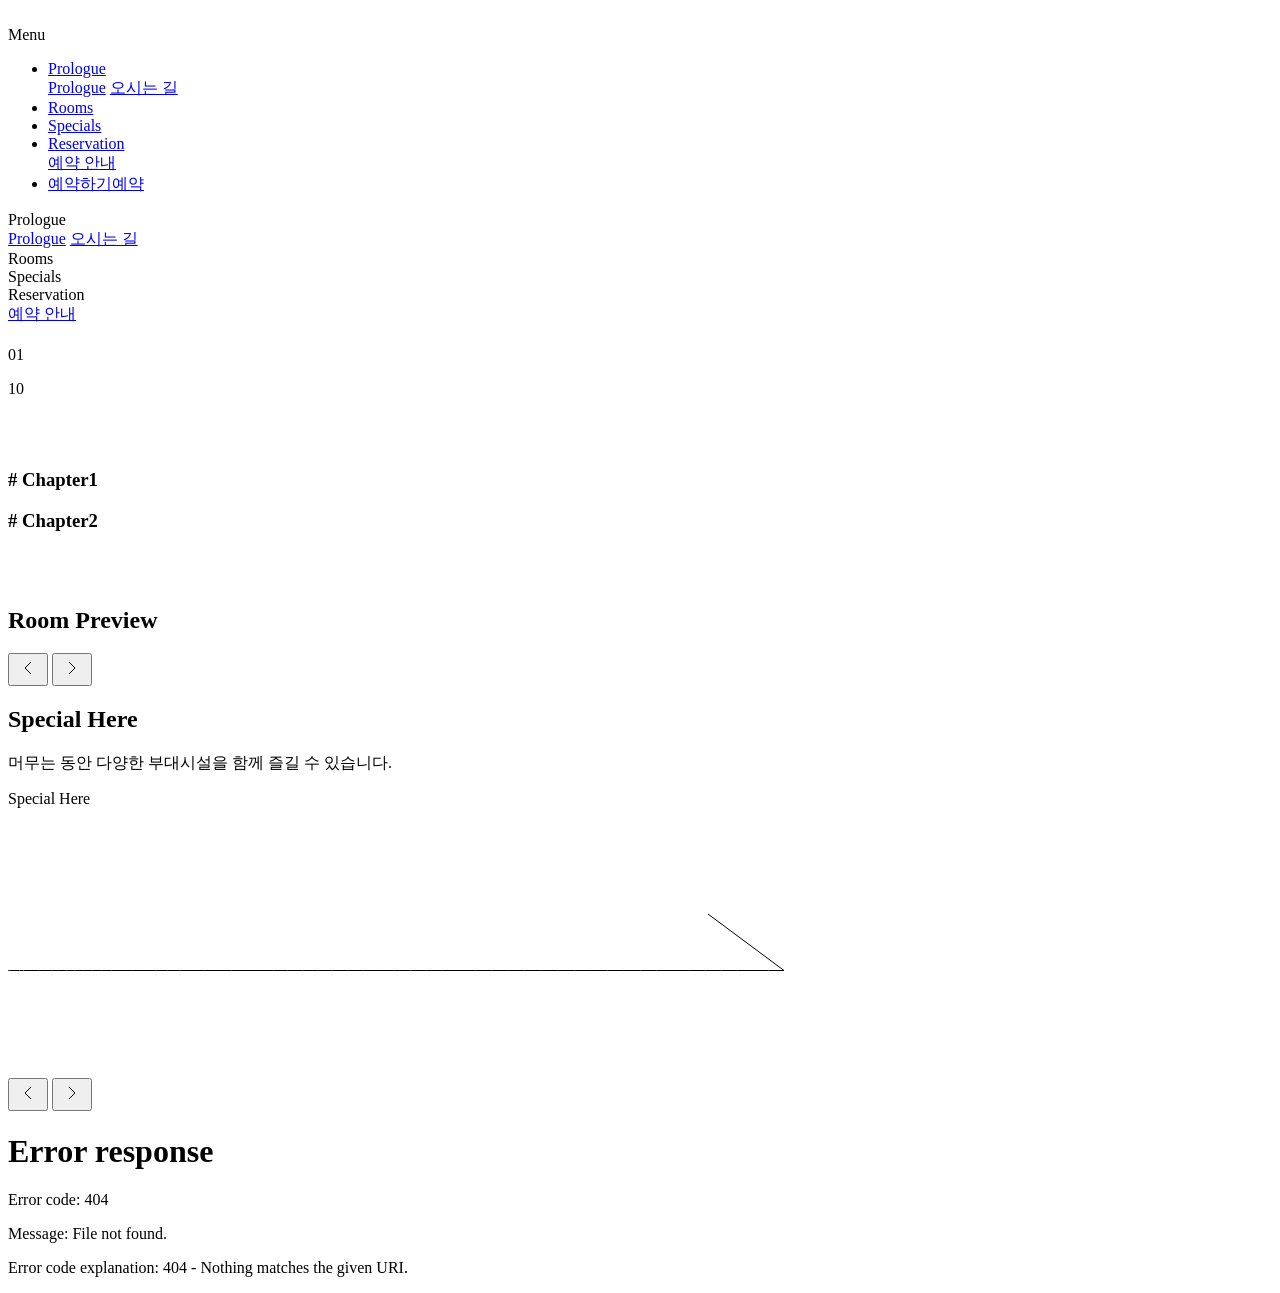
==== index.html @ 68203a82 "Deploy site files" ====
<!DOCTYPE html>
<html lang="ko">
<head>
    <meta charset="UTF-8">
    <meta name="viewport" content="width=device-width, initial-scale=1.0">
    <title></title>

    <!-- Stylesheets -->
    <link rel="stylesheet" href="styles/theme.css">
    <link rel="stylesheet" href="styles/common.css">
    <link rel="stylesheet" href="styles/index.css">
    <link rel="stylesheet" href="styles/popup.css">
  <!-- Open Graph Meta Tags for Social Media -->
  <meta property="og:type" content="website" />
  <meta property="og:title" content="통영 동피랑101 펜션 - 홈" />
  
  
  <meta property="og:url" content="https://dongpirang101.kr" />

  <!-- Twitter Card Meta Tags -->
  <meta name="twitter:card" content="summary_large_image" />
  <meta name="twitter:title" content="통영 동피랑101 펜션 - 홈" />
  
  
</head>
<body>
    <!-- Navigation (Header) - page-wrapper 밖으로 분리 -->
    <div class="navigation-off">
        <div id="header-container"></div>
    </div>

    <div class="page-wrapper">
        <!-- CUSTOM FIELD : 메인 소개 섹션 이미지 매핑 -->
        <div class="main-section">
            <div class="main-bg" data-hero-slider></div>
            <div class="main-content">
                <!-- custom field : 메인 소개 섹션 타이틀 매핑 -->
                <h1 class="main-title" data-hero-title></h1>
                <div class="title-divider"><div class="bar-progress"></div></div>
                <!-- custom field : 메인 소개 섹션 설명 매핑 -->
                <p class="main-subtitle" data-hero-description></p>
            </div>
            <div class="main-arrow">
                <div class="arrow-left"></div>
                <p class="arrow-number">01</p>
                <div class="arrow-divider"></div>
                <p class="arrow-number">10</p>
                <div class="arrow-right"></div>
            </div>
        </div>

        <!-- custom field : 핵심 메시지 섹션 -->
        <div class="content-1 essence-section">
            <div class="gradient-circle anim-scale-in"></div>

            <div class="content-1-inner">
                <div class="content-group">
                    <div class="title-text" data-essence-description></div>
                    <!-- custom field : 핵심 메시지 섹션 이미지 1 매핑 , 이미지는 총 4개까지만-->
                    <div class="content-image large anim-fade-right">
                        <img data-essence-image-1 src="" alt="">
                    </div>
                </div>

                <div class="con1-item con1-1">
                    <!-- custom field : 핵심 메시지 섹션 이미지 2 매핑 -->
                    <div class="content-image anim-fade-left">
                        <img data-essence-image-2 src="" alt="">
                    </div>
                    <div class="content-text anim-fade-right">
                        <h3 class="chapter-tag"># Chapter1</h3>
                        <!-- custom field : 핵심 메시지 섹션 이미지 1 설명 매핑 -->
                        <p class="chapter-content" data-essence-image-description-1></p>
                    </div>
                </div>

                <div class="con1-34">
                    <div class="con1-item con1-3">
                        <div class="content-text right anim-fade-left">
                            <h3 class="chapter-tag"># Chapter2</h3>
                            <!-- custom field : 핵심 메시지 섹션 이미지 2 설명 매핑 -->
                            <p class="chapter-content" data-essence-image-description-2></p>
                        </div>
                        <!-- custom field : 핵심 메시지 섹션 이미지 3 매핑 -->
                        <div class="content-image tall anim-fade-right">
                            <img data-essence-image-3 src="" alt="">
                        </div>
                    </div>

                    <div class="con1-item con1-4">
                        <!-- custom field : 핵심 메시지 섹션 이미지 4 매핑 -->
                        <div class="content-image wide anim-fade-up">
                            <img data-essence-image-4 src="" alt="">
                        </div>
                    </div>
                </div>
            </div>
        </div>

        <!-- room preview section : 커스텀 영역 x / 룸 정보 매핑 -->
        <div class="content-2 room-preview-section" >
            <div class="content-2-bg"></div>
            <div class="section-header">
                <div class="section-header-outer">
                    <div class="section-header-inner">
                        <div class="text-block">
                            <h2 class="section-title">Room Preview</h2>
                            <!-- 문구 변경되어야 함 (숙소명 + 하드코딩 문구 )-->
                            <p class="section-subtitle" data-rooms-subtitle></p>
                        </div>
                        <div class="arrow-block">
                            <button class="nav-btn prev"><svg width="24" height="24" viewBox="0 0 24 24" fill="none"><path d="M15 6L9 12L15 18" stroke="currentColor" stroke-width="1"/></svg></button>
                            <button class="nav-btn next"><svg width="24" height="24" viewBox="0 0 24 24" fill="none"><path d="M9 6L15 12L9 18" stroke="currentColor" stroke-width="1"/></svg></button>
                        </div>
                    </div>
                </div>
            </div>

            <div class="room-grid">
                <div class="room-scroll-track" data-rooms-container>
                    <!-- 숙소관리 객실 타입 개수에 따라 동적 생성 -->
                </div>
            </div>
        </div>

        <!-- facility section : 커스텀 영역 x / 부대시설 정보 매핑 -->
        <div class="content-3 facility-section">
            <div class="special-left">
                <div class="special-header anim-fade-up">
                    <!-- 하드코딩, 매핑 x -->
                    <h2>Special Here</h2>
                    <p>머무는 동안 다양한 부대시설을 함께 즐길 수 있습니다.</p>
                </div>

                <div class="meditation-image anim-scale-in">
                    <!-- 부대시설 이미지 동적 생성 (mapper) -->
                </div>

                <div class="meditation-info anim-fade-right">
                    <!-- 부대시설 정보 동적 생성 (mapper) -->
                </div>
                <!-- 하드코딩, 매핑 x -->
                <p class="special-script">Special Here</p>

                <div class="arrow-decoration">
                    <svg width="856" height="250" viewBox="0 0 856 250" fill="none" style="overflow:visible">
                        <circle cx="731" cy="125" r="125" fill="white" fill-opacity="0.4"/>
                        <path d="M0 146.5C0 146.5 448.741 146.5 776 146.5L700 89.9999" stroke="black"/>
                    </svg>
                </div>
            </div>

            <div class="special-right anim-fade-right">
                <div class="special-right-image">
                    <!-- 부대시설 오른쪽 이미지 동적 생성 (mapper) -->
                    <div class="image-overlay"></div>
                </div>
                <div class="special-bar">
                    <div class="bar-line"><div class="bar-progress"></div></div>
                    <div class="bar-controls">
                        <button><svg width="24" height="24" viewBox="0 0 24 24" fill="none"><path d="M15 6L9 12L15 18" stroke="currentColor" stroke-width="1"/></svg></button>
                        <button><svg width="24" height="24" viewBox="0 0 24 24" fill="none"><path d="M9 6L15 12L9 18" stroke="currentColor" stroke-width="1"/></svg></button>
                    </div>
                </div>
            </div>
        </div>

        <!-- custom field : 마무리 섹션 -->
        <div class="content-4 closing-section">
            <!-- custom field : 마무리 섹션 이미지 한장 매핑 -->
            <div class="content-4-bg" data-closing-image></div>
            <div class="content-4-text">
                <!-- custom field : 마무리 섹션 제목 매핑 -->
                <h2 data-closing-title></h2>
                <!-- custom field : 마무리 섹션 내용 매핑 -->
                <p data-closing-description></p>
            </div>
        </div>

        <!-- Footer -->
        <div id="footer-container"></div>
    </div>

    <!-- Popup -->
    <div id="popup-container"></div>

    <!-- Scripts -->
    <script src="js/common.js"></script>
    <script src="js/pages/index.js"></script>

    <!-- Data Mapper -->
    <script src="js/image-helpers.js"></script>
    <script src="js/data-mapper/core/base-mapper.js"></script>
    <script src="js/data-mapper/pages/index-mapper.js"></script>
    <script src="js/preview-handler.js"></script>

    <!-- Header / Footer Loader (header.html 로드 → 내부 스크립트 추출 실행 → HeaderFooterMapper 초기화) -->
    <script src="js/header-footer-loader.js"></script>

    <!-- Popup -->
    <script src="js/popup.js"></script>
</body>
</html>
---- styles/theme.css ----
/* CDN Fonts */
@import url('https://hangeul.pstatic.net/hangeul_static/css/maru-buri.css');
@import url('https://cdn.jsdelivr.net/gh/orioncactus/pretendard/dist/web/static/pretendard.min.css');
@import url('https://fonts.googleapis.com/css2?family=Cormorant:ital,wght@0,300..700;1,300..700&display=swap');

/* Font Faces */
@font-face {
    font-family: 'Pretendard';
    src: url('https://cdn.jsdelivr.net/gh/projectnoonnu/pretendard@1.0/Pretendard-Regular.woff2') format('woff2');
    font-weight: 400;
    font-display: swap;
}

/* CSS Variables */
:root {
  --font-ko-main: 'MaruBuri', sans-serif;
  --font-ko-sub: 'Pretendard', sans-serif;
  --font-en-main: 'Cormorant', sans-serif;
  --color-primary: #F4F3EB;
  --color-secondary: #76805B;
}
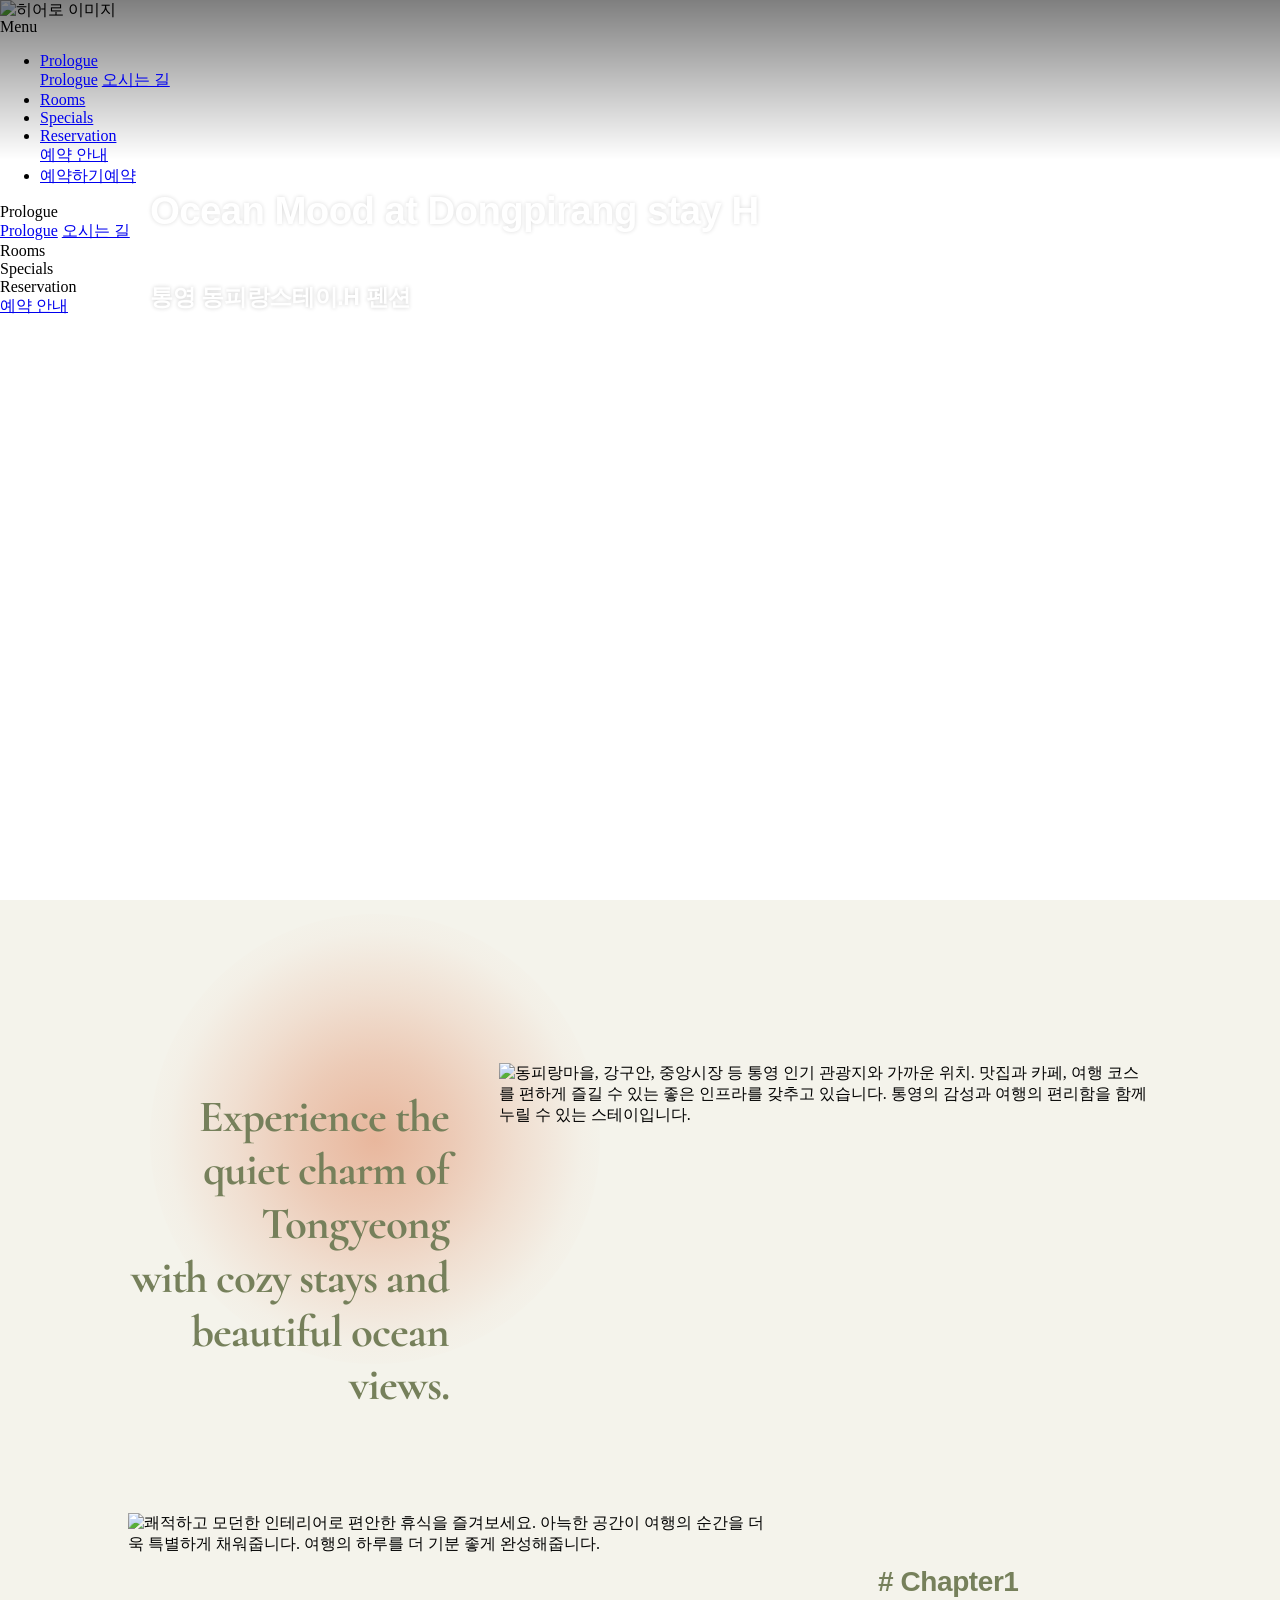
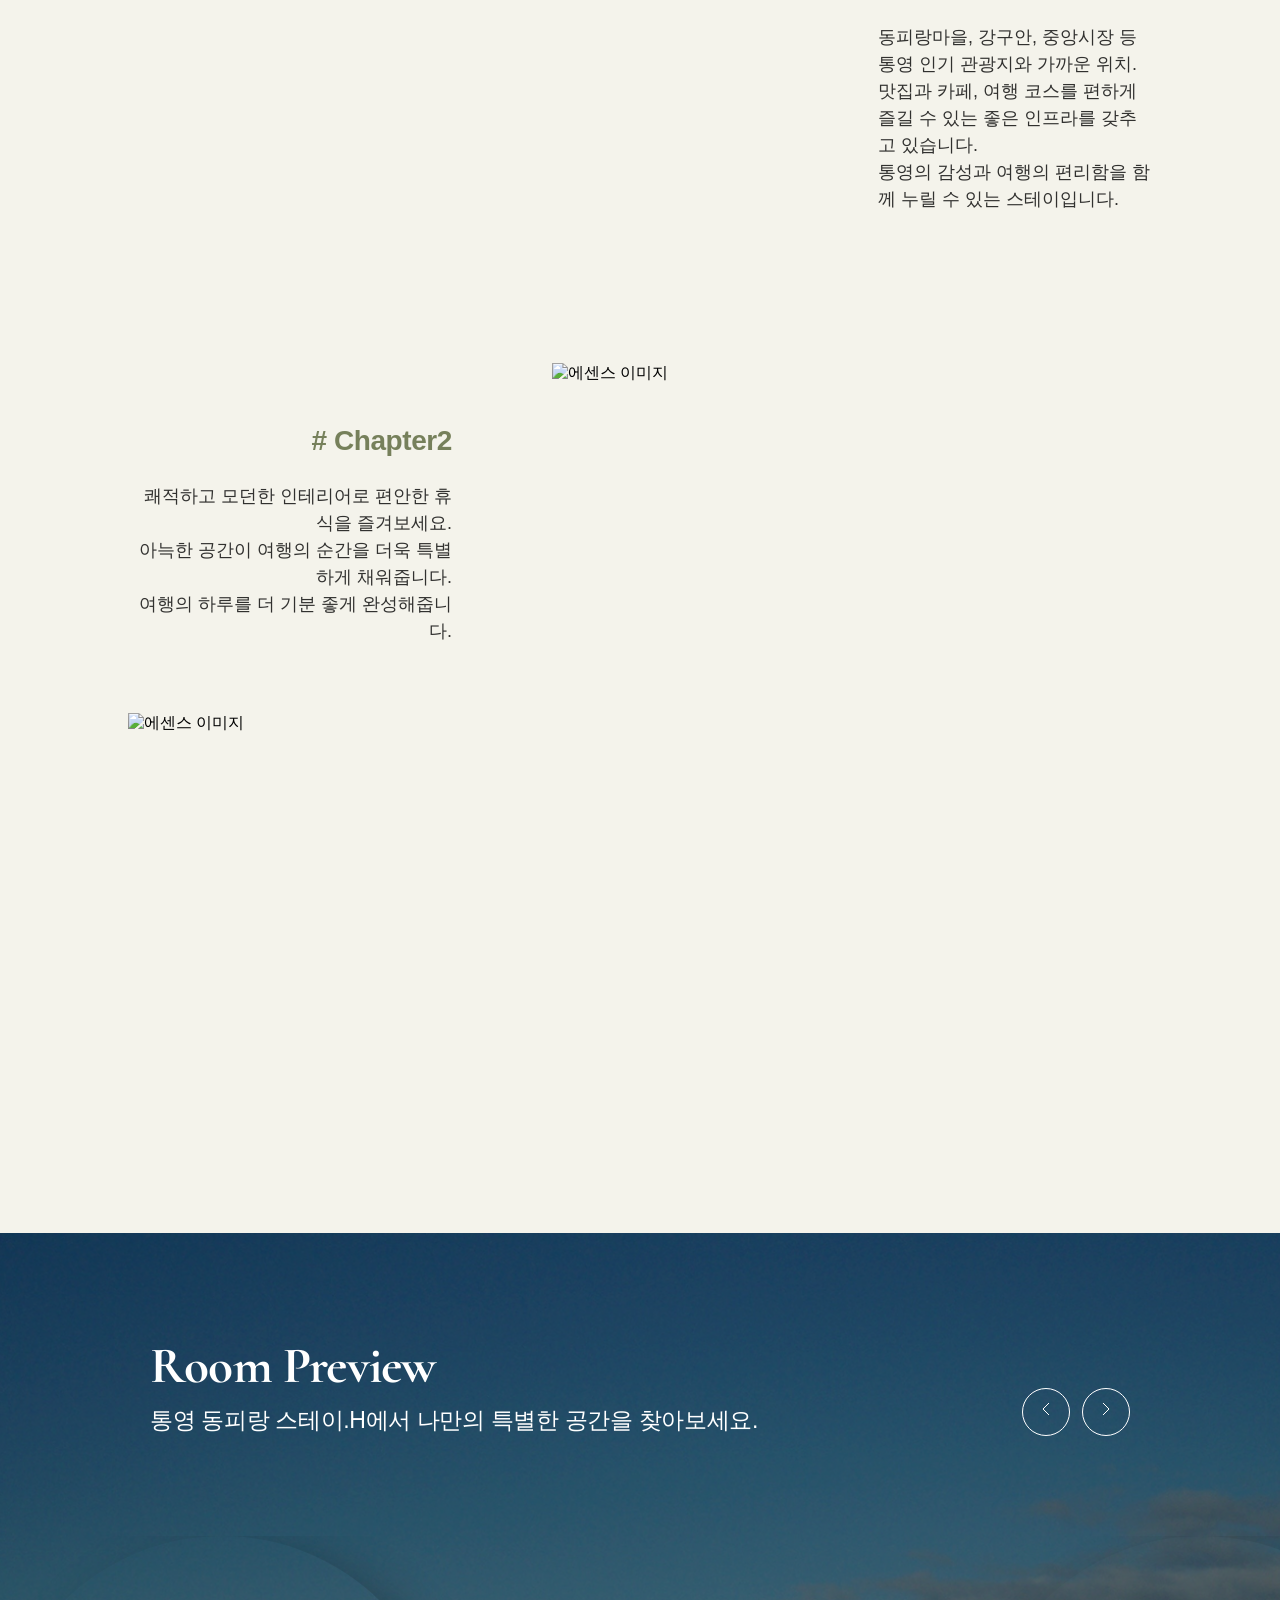
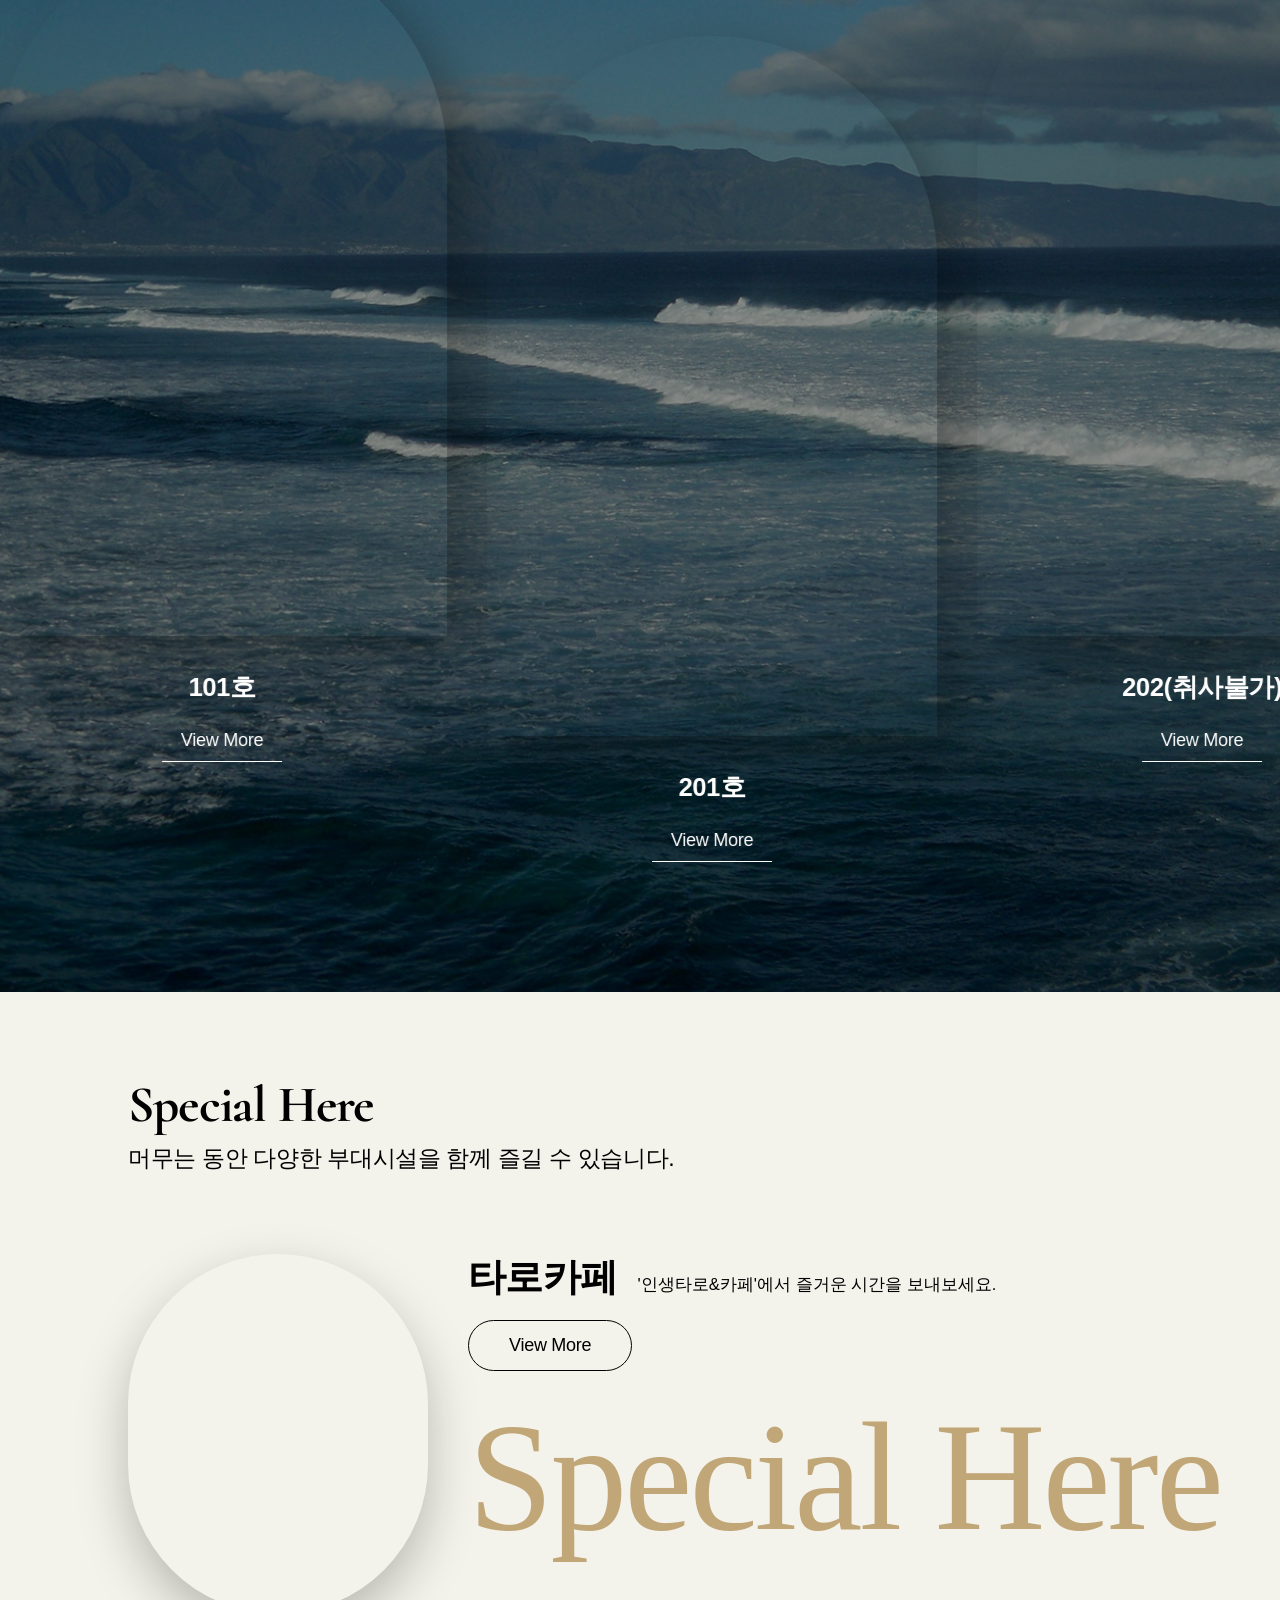
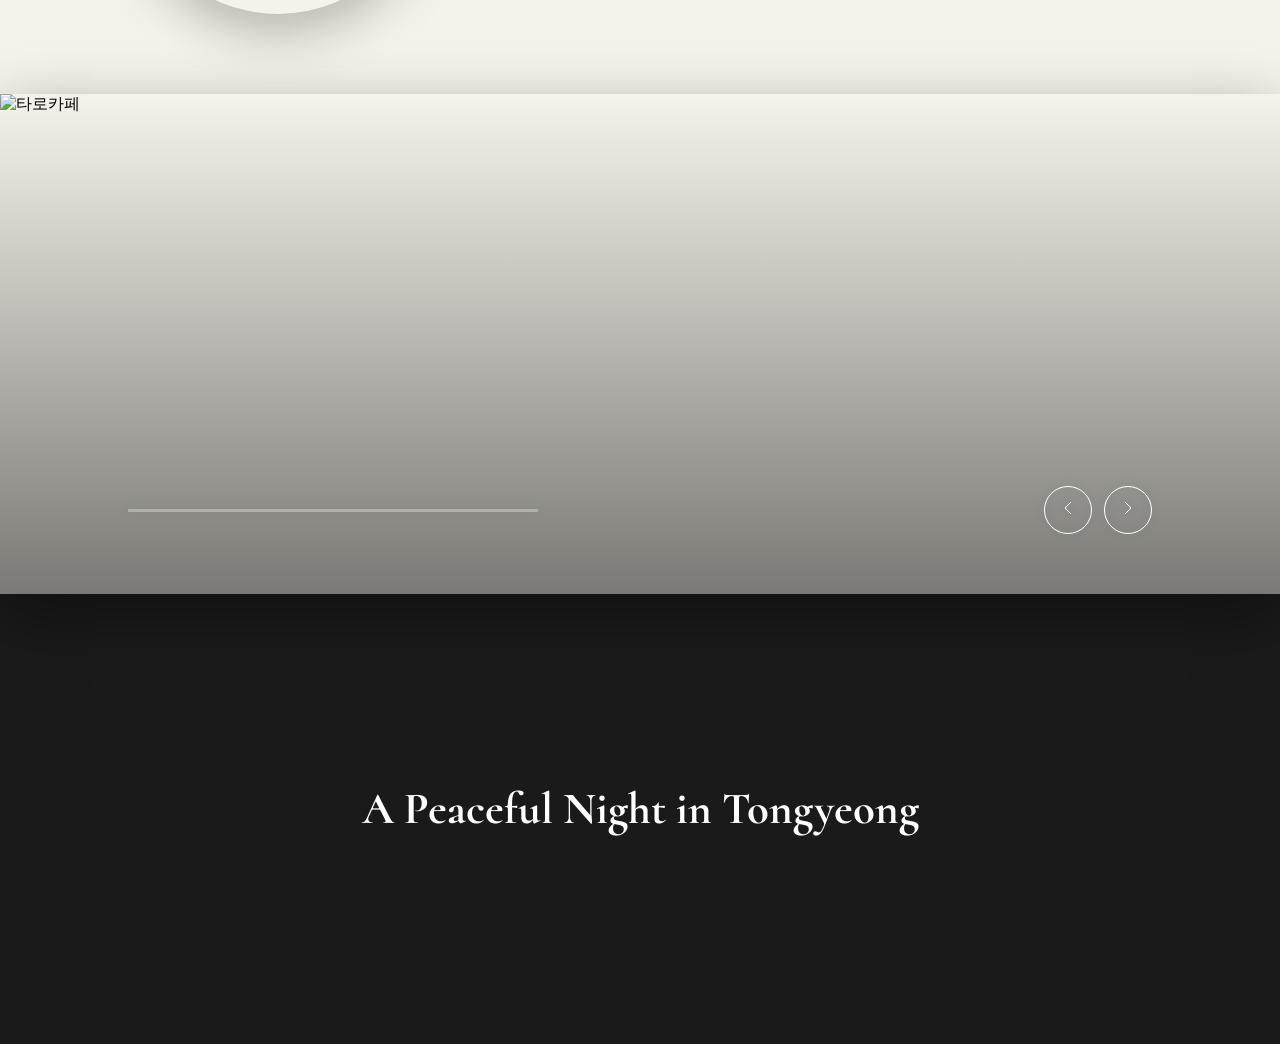
==== commit 6442cb41: "Update template code and site data" ====
--- a/index.html
+++ b/index.html
@@ -3,8 +3,10 @@
 <head>
     <meta charset="UTF-8">
     <meta name="viewport" content="width=device-width, initial-scale=1.0">
-    <title></title>
-
+    <link rel="icon" href="data:,">
+    <title>통영 동피랑 스테이.H - 홈</title>
+    <meta name="description" content="통영의 감성을 가까이에서 즐기는 감성 스테이, 동피랑101">
+    <meta name="keywords" content="통영펜션,통영숙소,통영동피랑101,통영여행">
     <!-- Stylesheets -->
     <link rel="stylesheet" href="styles/theme.css">
     <link rel="stylesheet" href="styles/common.css">
@@ -12,16 +14,16 @@
     <link rel="stylesheet" href="styles/popup.css">
   <!-- Open Graph Meta Tags for Social Media -->
   <meta property="og:type" content="website" />
-  <meta property="og:title" content="통영 동피랑101 펜션 - 홈" />
-  
-  
+  <meta property="og:title" content="통영 동피랑 스테이.H - 홈" />
+  <meta property="og:description" content="푸른 통영 바다와 가까운 통영 동피랑 스테이 H 펜션입니다." />
+  <meta property="og:image" content="https://bookingplay-media.s3.amazonaws.com/item_images/2026/05/08/8snfElDUbdWa.jpg" />
   <meta property="og:url" content="https://dongpirang101.kr" />
 
   <!-- Twitter Card Meta Tags -->
   <meta name="twitter:card" content="summary_large_image" />
-  <meta name="twitter:title" content="통영 동피랑101 펜션 - 홈" />
-  
-  
+  <meta name="twitter:title" content="통영 동피랑 스테이.H - 홈" />
+  <meta name="twitter:description" content="푸른 통영 바다와 가까운 통영 동피랑 스테이 H 펜션입니다." />
+  <meta name="twitter:image" content="https://bookingplay-media.s3.amazonaws.com/item_images/2026/05/08/8snfElDUbdWa.jpg" />
 </head>
 <body>
     <!-- Navigation (Header) - page-wrapper 밖으로 분리 -->
--- a/styles/index.css
+++ b/styles/index.css
@@ -0,0 +1,1479 @@
+/* ==========================================
+   INDEX PAGE - 반응형 리팩토링
+   ========================================== */
+
+body {
+    margin: 0;
+    padding: 0;
+}
+
+.page-wrapper {
+    width: 100%;
+    background: white;
+    overflow-x: hidden;
+}
+
+#footer-container {
+    margin: 0;
+    padding: 0;
+    line-height: 0;
+    font-size: 0;
+    background: var(--color-primary);
+}
+
+/* ==========================================
+   NAVIGATION (HEADER)
+   ========================================== */
+
+.navigation-off {
+    position: fixed;
+    left: 0;
+    top: 0;
+    width: 100%;
+    max-width: none;
+    height: 160px;
+    background: linear-gradient(to bottom, rgba(0, 0, 0, 0.5), transparent);
+    z-index: 999;
+    pointer-events: none;
+    overflow: visible;
+}
+
+.navigation-off .site-header,
+.navigation-off .header-dropdown {
+    pointer-events: auto;
+}
+
+/* ==========================================
+   MAIN HERO SECTION
+   ========================================== */
+
+.main-section {
+    position: relative;
+    width: 100%;
+    height: 100vh;
+    min-height: 600px;
+    max-height: 960px;
+    overflow: hidden;
+}
+
+.main-bg {
+    position: absolute;
+    inset: 0;
+}
+
+.main-slide {
+    position: absolute;
+    inset: 0;
+    opacity: 0;
+    transition: opacity 1.2s ease;
+}
+
+.main-slide.active {
+    opacity: 1;
+}
+
+.main-slide img {
+    width: 100%;
+    height: 100%;
+    object-fit: cover;
+    transform: scale(1);
+}
+
+/* Hero video 모드 */
+[data-hero-slider] [data-hero-video] {
+    position: absolute;
+    inset: 0;
+    width: 100%;
+    height: 100%;
+    object-fit: cover;
+}
+
+.main-content {
+    position: absolute;
+    left: 150px;
+    top: 0;
+    z-index: 1;
+    padding-top: 180px;
+    max-width: 1600px;
+}
+
+.main-title {
+    font-family: 'Montserrat', sans-serif;
+    font-weight: 700;
+    font-size: clamp(28px, 3vw, 40px);
+    line-height: 1.6;
+    color: white;
+    letter-spacing: -0.6px;
+    text-shadow: 0px 0px 4px rgba(0, 0, 0, 0.15);
+    margin: 0;
+}
+
+.title-divider {
+    width: 658px;
+    height: 3px;
+    background: rgba(255, 255, 255, 0.3);
+    margin-top: 12px;
+    position: relative;
+    overflow: hidden;
+}
+
+.title-divider .bar-progress {
+    position: absolute;
+    left: 0;
+    top: 0;
+    height: 100%;
+    width: 100%;
+    background: white;
+    transform-origin: left;
+    transform: scaleX(0);
+    animation: progressFill 4s linear infinite;
+}
+
+.main-subtitle {
+    font-family: var(--font-ko-main);
+    font-weight: 700;
+    font-size: clamp(18px, 1.8vw, 24px);
+    line-height: 1.5;
+    color: white;
+    letter-spacing: -0.36px;
+    text-shadow: 0px 0px 4px rgba(0, 0, 0, 0.2);
+    margin: 24px 0 0;
+}
+
+.main-arrow {
+    position: absolute;
+    left: 50%;
+    bottom: 40px;
+    transform: translateX(-50%);
+    display: flex;
+    align-items: center;
+    gap: 24px;
+    z-index: 1;
+}
+
+.arrow-left,
+.arrow-right {
+    width: 9px;
+    height: 9px;
+    border-left: 1px solid white;
+    border-bottom: 1px solid white;
+}
+
+.arrow-left {
+    transform: rotate(45deg);
+}
+
+.arrow-right {
+    transform: rotate(-135deg);
+}
+
+.arrow-number {
+    font-family: var(--font-en-main);
+    font-size: 26px;
+    line-height: 36px;
+    color: white;
+    letter-spacing: -0.39px;
+    margin: 0;
+}
+
+.arrow-divider {
+    width: 10px;
+    height: 1px;
+    background: white;
+    transform: rotate(90deg);
+}
+
+/* ==========================================
+   CONTENT SECTION 1
+   ========================================== */
+
+.content-1 {
+    position: relative;
+    width: 100%;
+    background: var(--color-primary);
+    overflow: visible;
+    padding-bottom: 120px;
+}
+
+.content-1-inner {
+    position: relative;
+    width: 80%;
+    max-width: 1600px;
+    margin: 0 auto;
+    padding: 163px 0 0;
+    box-sizing: border-box;
+    display: flex;
+    flex-direction: column;
+    gap: 100px;
+}
+
+.gradient-circle {
+    position: absolute;
+    left: 150px;
+    top: 14px;
+    width: 450px;
+    height: 450px;
+    border-radius: 50%;
+    background: radial-gradient(circle, rgba(231, 176, 148, 0.9) 0%, rgba(231, 176, 148, 0.6) 25%, rgba(231, 176, 148, 0.3) 45%, rgba(231, 176, 148, 0.05) 65%, rgba(231, 176, 148, 0) 75%);
+}
+
+.content-group {
+    display: flex;
+    justify-content: flex-end;
+    align-items: flex-end;
+    gap: 100px;
+    width: 100%;
+}
+
+.title-text {
+    font-family: var(--font-en-main);
+    font-weight: 700;
+    font-size: 50px;
+    line-height: 1.2;
+    color: var(--color-secondary);
+    letter-spacing: -1.05px;
+    text-align: right;
+    min-width: 0;
+}
+
+.title-text p {
+    margin: 0;
+}
+
+.content-group .content-image.large {
+    flex-shrink: 1;
+    width: 900px;
+    max-width: 100%;
+    height: 350px;
+}
+
+.con1-item {
+    width: 100%;
+}
+
+.con1-1 {
+    display: flex;
+    gap: 100px;
+    align-items: center;
+}
+
+.con1-3 {
+    display: contents;
+}
+
+.con1-4 {
+    display: contents;
+}
+
+/* con1-3 텍스트 + con1-4 wide 이미지가 왼쪽 열,
+   con1-3 tall 이미지가 오른쪽 열 전체를 span하는 2열 grid */
+.con1-34 {
+    display: grid;
+    grid-template-columns: 1fr minmax(0, 600px);
+    grid-template-rows: minmax(350px, auto) 400px;
+    column-gap: 100px;
+    width: 100%;
+}
+
+.con1-34 .content-text.right {
+    grid-column: 1;
+    grid-row: 1;
+    width: auto;
+    align-self: start;
+}
+
+.con1-34 .content-image.tall {
+    grid-column: 2;
+    grid-row: 1 / span 2;
+    align-self: stretch;
+}
+
+.con1-34 .content-image.wide {
+    grid-column: 1;
+    grid-row: 2;
+    align-self: stretch;
+}
+
+.content-image {
+    overflow: hidden;
+}
+
+.content-image img {
+    width: 100%;
+    height: 100%;
+    object-fit: cover;
+}
+
+/* Essence video 모드 */
+.essence-video-container {
+    width: 100%;
+    aspect-ratio: 16 / 9;
+    overflow: hidden;
+}
+
+.essence-video-container video {
+    width: 100%;
+    height: 100%;
+    object-fit: cover;
+    display: block;
+}
+
+.con1-1 .content-image {
+    width: 650px;
+    height: 350px;
+}
+
+.con1-2 .content-image.large {
+    width: 900px;
+    height: 350px;
+}
+
+.con1-3 .content-image.tall {
+    width: 100%;
+    height: 100%;
+}
+
+.con1-4 .content-image.wide {
+    width: 100%;
+    height: 100%;
+}
+
+.content-text {
+    flex: 1;
+}
+
+.content-text.right {
+    text-align: right;
+    width: 892px;
+    padding: 60px 0;
+}
+
+.chapter-tag {
+    font-family: var(--font-ko-main);
+    font-weight: 700;
+    font-size: 28px;
+    line-height: 36px;
+    color: var(--color-secondary);
+    letter-spacing: -0.42px;
+    margin: 0 0 24px 0;
+}
+
+.chapter-content {
+    font-family: var(--font-ko-sub);
+    font-weight: 500;
+    font-size: 18px;
+    line-height: 1.5;
+    color: rgba(0, 0, 0, 0.8);
+    margin: 0;
+}
+
+/* ==========================================
+   CONTENT SECTION 2: ROOM PREVIEW
+   ========================================== */
+
+.content-2 {
+    position: relative;
+    width: 100%;
+    padding: 100px 0 120px;
+}
+
+.content-2-bg {
+    position: absolute;
+    inset: 0;
+    background-image: url('../images/bg.png');
+    background-size: cover;
+    background-position: center;
+}
+
+.content-2-bg::after {
+    content: '';
+    position: absolute;
+    inset: 0;
+    background: rgba(0, 0, 0, 0.45);
+}
+
+.content-2 > .section-header {
+    position: relative;
+    z-index: 2;
+    margin-bottom: 40px;
+}
+
+.section-header-outer {
+    width: 100%;
+}
+
+.section-header-inner {
+    width: 100%;
+    max-width: 1600px;
+    margin: 0 auto;
+    padding: 0 150px;
+    box-sizing: border-box;
+    display: flex;
+    align-items: flex-end;
+    justify-content: space-between;
+}
+
+.section-header-inner .text-block {
+    flex: 1;
+}
+
+.section-header-inner .arrow-block {
+    flex-shrink: 0;
+    display: flex;
+    gap: 12px;
+}
+
+.nav-btn {
+    width: 48px;
+    height: 48px;
+    border: 1px solid white;
+    border-radius: 50%;
+    color: white;
+    background: transparent;
+    font-size: 18px;
+    cursor: pointer;
+    transition: background 0.3s ease, color 0.3s ease;
+}
+
+.nav-btn:hover {
+    background: white;
+    color: black;
+}
+
+.section-title {
+    font-family: var(--font-en-main);
+    font-weight: 700;
+    font-size: clamp(36px, 4vw, 54px);
+    line-height: 1.3;
+    color: white;
+    letter-spacing: -0.81px;
+    margin: 0 0 6px 0;
+}
+
+.section-subtitle {
+    font-family: var(--font-ko-main);
+    font-weight: 500;
+    font-size: clamp(18px, 1.8vw, 24px);
+    line-height: 1.3;
+    color: white;
+    letter-spacing: -0.36px;
+    margin: 0;
+}
+
+.room-grid {
+    position: relative;
+    z-index: 2;
+    overflow: hidden;
+    margin-top: 100px;
+}
+
+.room-scroll-track {
+    display: flex;
+    gap: 40px;
+    width: max-content;
+    will-change: transform;
+}
+
+.room-grid.no-rolling {
+    overflow: visible;
+    display: flex;
+    justify-content: center;
+}
+
+.room-grid.no-rolling .room-scroll-track {
+    width: auto;
+    will-change: auto;
+    justify-content: center;
+}
+
+.room-card {
+    flex-shrink: 0;
+    width: min(450px, 80vw);
+    display: flex;
+    flex-direction: column;
+    gap: 33px;
+}
+
+.room-card:nth-child(odd) {
+    margin-top: 0;
+}
+
+.room-card:nth-child(even) {
+    margin-top: 100px;
+}
+
+.room-image {
+    width: 100%;
+    aspect-ratio: 450 / 700;
+    border-radius: 300px 300px 0 0;
+    overflow: hidden;
+    box-shadow: 20px 20px 50px rgba(0, 0, 0, 0.3);
+}
+
+.room-image img {
+    width: 100%;
+    height: 100%;
+    object-fit: cover;
+}
+
+.room-info {
+    display: flex;
+    flex-direction: column;
+    align-items: center;
+    text-align: center;
+    gap: 24px;
+}
+
+.room-info h3 {
+    font-family: var(--font-ko-sub);
+    font-weight: 700;
+    font-size: clamp(22px, 2vw, 28px);
+    line-height: 36px;
+    color: white;
+    letter-spacing: -0.42px;
+    margin: 0;
+}
+
+.btn-more {
+    position: relative;
+    font-family: var(--font-ko-main);
+    font-size: 18px;
+    color: white;
+    letter-spacing: -0.27px;
+    background: none;
+    border: none;
+    cursor: pointer;
+    padding-bottom: 10px;
+}
+
+.btn-more::after {
+    content: '';
+    display: block;
+    width: 120px;
+    height: 1px;
+    background: white;
+    margin: 10px auto 0;
+}
+
+/* ==========================================
+   CONTENT SECTION 3: SPECIAL HERE
+   ========================================== */
+
+.content-3 {
+    position: relative;
+    width: 100%;
+    background: var(--color-primary);
+    overflow: visible;
+    display: flex;
+}
+
+.special-left {
+    position: relative;
+    flex: 1;
+    min-width: 0;
+    padding: 100px 60px 100px 8%;
+    z-index: 10;
+    display: grid;
+    grid-template-areas:
+        "header header"
+        "image  info"
+        "script script";
+    grid-template-columns: min(400px, 38vw) 1fr;
+    column-gap: 60px;
+    row-gap: 60px;
+    align-content: start;
+}
+
+.special-header {
+    grid-area: header;
+    margin-bottom: 0;
+}
+
+.special-header h2 {
+    font-family: var(--font-en-main);
+    font-weight: 700;
+    font-size: clamp(36px, 4vw, 54px);
+    line-height: 1.3;
+    color: black;
+    letter-spacing: -0.81px;
+    margin: 0 0 6px 0;
+}
+
+.special-header p {
+    font-family: var(--font-ko-main);
+    font-weight: 500;
+    font-size: clamp(18px, 1.8vw, 24px);
+    line-height: 1.3;
+    color: black;
+    letter-spacing: -0.36px;
+    margin: 0;
+}
+
+.meditation-image {
+    grid-area: image;
+    display: grid;
+    width: 100%;
+    aspect-ratio: 400 / 480;
+    border-radius: 300px;
+    overflow: hidden;
+    box-shadow: 0px 20px 50px rgba(0, 0, 0, 0.25);
+}
+
+.meditation-image img {
+    grid-area: 1 / 1;
+    width: 100%;
+    height: 100%;
+    object-fit: cover;
+    opacity: 0;
+    transition: opacity 1.2s ease;
+}
+
+.meditation-image img.active {
+    opacity: 1;
+}
+
+.meditation-info {
+    grid-area: info;
+    display: grid;
+    position: relative;
+    z-index: 1;
+    align-self: center;
+}
+
+.meditation-info .facility-slide {
+    grid-area: 1 / 1;
+    transition: opacity 1.2s ease;
+    pointer-events: none;
+    opacity: 0;
+}
+
+.meditation-info .facility-slide.active {
+    opacity: 1;
+    pointer-events: auto;
+}
+
+.meditation-title {
+    font-family: var(--font-ko-main);
+    font-weight: 700;
+    font-size: clamp(30px, 3vw, 42px);
+    line-height: 1.2;
+    color: black;
+    letter-spacing: -0.63px;
+    margin: 0 0 100px 0;
+}
+
+.meditation-text {
+    font-family: var(--font-ko-sub);
+    font-weight: 500;
+    font-size: clamp(16px, 1.3vw, 20px);
+    line-height: 1.3;
+    color: black;
+    max-width: 371px;
+    margin: 20px 0 30px 0;
+}
+
+.btn-outline {
+    border: 1px solid black;
+    border-radius: 100px;
+    padding: 14px 40px;
+    font-family: var(--font-ko-main);
+    font-size: 18px;
+    color: black;
+    background: transparent;
+    letter-spacing: -0.27px;
+    cursor: pointer;
+}
+
+.special-script {
+    grid-area: script;
+    font-family: 'Alex Brush', cursive;
+    font-size: clamp(60px, 12vw, 200px);
+    line-height: 1.3;
+    color: #c1a677;
+    letter-spacing: -3px;
+    margin: 0;
+    white-space: nowrap;
+}
+
+.arrow-decoration {
+    position: absolute;
+    left: 45%;
+    top: 330px;
+    z-index: 0;
+    overflow: visible;
+    pointer-events: none;
+}
+
+.arrow-decoration svg {
+    width: 856px;
+    height: 250px;
+    overflow: visible;
+}
+
+.special-right {
+    width: 45%;
+    flex-shrink: 0;
+    display: grid;
+    z-index: 1;
+}
+
+.special-right-image {
+    grid-area: 1 / 1;
+    display: grid;
+    min-height: 800px;
+    border-radius: 300px 0 0 0;
+    overflow: hidden;
+    box-shadow: 0 20px 60px rgba(0, 0, 0, 0.4);
+}
+
+.special-right-image img {
+    grid-area: 1 / 1;
+    width: 100%;
+    height: 100%;
+    object-fit: cover;
+    opacity: 0;
+    transition: opacity 1.2s ease;
+}
+
+.special-right-image img.active {
+    opacity: 1;
+}
+
+.image-overlay {
+    grid-area: 1 / 1;
+    background: linear-gradient(to bottom, transparent, rgba(0, 0, 0, 0.5));
+    z-index: 1;
+    pointer-events: none;
+}
+
+.special-bar {
+    grid-area: 1 / 1;
+    align-self: end;
+    justify-self: start;
+    width: 80%;
+    margin: 0 0 60px 10%;
+    z-index: 2;
+    display: flex;
+    align-items: center;
+}
+
+.bar-line {
+    width: 40%;
+    height: 3px;
+    background: rgba(255, 255, 255, 0.3);
+    filter: drop-shadow(0px 0px 4px rgba(0, 0, 0, 0.13));
+    position: relative;
+    overflow: hidden;
+}
+
+.bar-progress {
+    position: absolute;
+    left: 0;
+    top: 0;
+    height: 100%;
+    width: 100%;
+    background: white;
+    transform-origin: left;
+    transform: scaleX(0);
+    animation: progressFill 4s linear infinite;
+}
+
+@keyframes progressFill {
+    0% { transform: scaleX(0); }
+    100% { transform: scaleX(1); }
+}
+
+.bar-controls {
+    margin-left: auto;
+    display: flex;
+    gap: 12px;
+}
+
+.bar-controls button {
+    width: 48px;
+    height: 48px;
+    border: 1px solid white;
+    border-radius: 50%;
+    color: white;
+    background: transparent;
+    font-size: 20px;
+    cursor: pointer;
+    filter: drop-shadow(0px 0px 4px rgba(0, 0, 0, 0.13));
+}
+
+/* ==========================================
+   CONTENT SECTION 4: UNDER THE MOONLIGHT
+   ========================================== */
+
+.content-4 {
+    position: relative;
+    width: 100%;
+    min-height: 400px;
+    height: 50vh;
+    max-height: 620px;
+    overflow: hidden;
+    margin-bottom: 0;
+    background-color: #1a1a1a;
+}
+
+.content-4-bg {
+    position: absolute;
+    inset: 0;
+    background-size: cover;
+    background-position: center;
+}
+
+/* Closing video 모드 */
+.closing-video {
+    position: absolute;
+    inset: 0;
+    width: 100%;
+    height: 100%;
+    object-fit: cover;
+}
+
+.content-4-text {
+    position: relative;
+    z-index: 1;
+    display: flex;
+    flex-direction: column;
+    align-items: center;
+    justify-content: center;
+    height: 100%;
+    text-align: center;
+    padding: 0 8%;
+}
+
+.content-4-text h2 {
+    font-family: var(--font-en-main);
+    font-weight: 700;
+    font-size: clamp(30px, 3.5vw, 46px);
+    line-height: 1.3;
+    color: white;
+    margin: 0 0 20px 0;
+}
+
+.content-4-text p {
+    font-family: var(--font-ko-main);
+    font-weight: 700;
+    font-size: clamp(16px, 1.6vw, 22px);
+    line-height: 1.5;
+    color: white;
+    margin: 0;
+}
+
+/* ==========================================
+   SCROLL ANIMATIONS
+   ========================================== */
+
+/* Hero entrance */
+.main-content {
+    opacity: 0;
+    animation: heroFadeIn 1.2s ease forwards 0.3s;
+}
+
+.main-arrow {
+    opacity: 0;
+    animation: heroFadeIn 1s ease forwards 1s;
+}
+
+@keyframes heroFadeIn {
+    to {
+        opacity: 1;
+    }
+}
+
+/* Base hidden state for scroll-triggered elements */
+.anim-fade-up {
+    opacity: 0;
+    transform: translateY(60px);
+    transition: opacity 0.8s ease, transform 0.8s ease;
+}
+
+.anim-fade-up.is-visible {
+    opacity: 1;
+    transform: none;
+}
+
+.anim-fade-left {
+    opacity: 0;
+    transform: translateX(-80px);
+    transition: opacity 0.8s ease, transform 0.8s ease;
+}
+
+.anim-fade-left.is-visible {
+    opacity: 1;
+    transform: translateX(0);
+}
+
+.anim-fade-right {
+    opacity: 0;
+    transform: translateX(80px);
+    transition: opacity 0.8s ease, transform 0.8s ease;
+}
+
+.anim-fade-right.is-visible {
+    opacity: 1;
+    transform: translateX(0);
+}
+
+.anim-scale-in {
+    opacity: 0;
+    transform: scale(0.9);
+    transition: opacity 0.9s ease, transform 0.9s ease;
+}
+
+.anim-scale-in.is-visible {
+    opacity: 1;
+    transform: scale(1);
+}
+
+/* Staggered delays */
+.anim-delay-1 { transition-delay: 0.1s; }
+.anim-delay-2 { transition-delay: 0.2s; }
+.anim-delay-3 { transition-delay: 0.3s; }
+.anim-delay-4 { transition-delay: 0.4s; }
+
+/* Room scroll track */
+.room-scroll-track {
+    opacity: 1;
+}
+
+/* Image hover zoom */
+.content-image img,
+.room-image img {
+    transition: transform 0.6s ease;
+}
+
+.meditation-image img,
+.special-right-image img {
+    transition: transform 0.6s ease, opacity 1.2s ease;
+}
+
+.content-image:hover img,
+.room-image:hover img,
+.meditation-image:hover img,
+.special-right-image:hover img {
+    transform: scale(1.05);
+}
+
+/* Button hover effects */
+.btn-more,
+.btn-outline,
+.btn-book {
+    transition: opacity 0.3s ease, transform 0.3s ease;
+}
+
+.btn-more:hover,
+.btn-outline:hover,
+.btn-book:hover {
+    opacity: 0.8;
+    transform: translateY(-2px);
+}
+
+/* Parallax background */
+.main-bg {
+    transition: transform 0.1s linear;
+}
+
+.content-4-bg {
+    transition: none;
+}
+
+.content-2-bg {
+    transition: none;
+}
+
+/* Title text line-by-line animation */
+.title-text p {
+    opacity: 0;
+    transform: translateX(40px);
+    transition: opacity 0.7s ease, transform 0.7s ease;
+}
+
+.title-text.is-visible p:nth-child(1) { opacity: 1; transform: translateX(0); transition-delay: 0.1s; }
+.title-text.is-visible p:nth-child(2) { opacity: 1; transform: translateX(0); transition-delay: 0.3s; }
+.title-text.is-visible p:nth-child(3) { opacity: 1; transform: translateX(0); transition-delay: 0.5s; }
+
+/* ==========================================
+   TABLET RESPONSIVE (max-width: 1100px)
+   ========================================== */
+
+@media (max-width: 1400px) {
+    .title-text {
+        font-size: clamp(36px, 3.5vw, 60px);
+    }
+
+    .content-group {
+        gap: 50px;
+    }
+
+    /* --- CONTENT 3: SPECIAL HERE (공통) --- */
+    .content-3 {
+        flex-direction: column;
+    }
+
+    .special-right {
+        width: 100%;
+    }
+
+    .special-right-image {
+        min-height: 500px;
+        border-radius: 0;
+    }
+
+    .arrow-decoration {
+        display: none;
+    }
+}
+
+/* --- CONTENT 3: 769px~1400px 전용 --- */
+@media (min-width: 769px) and (max-width: 1400px) {
+    .special-left {
+        padding: 80px 10vw;
+        grid-template-areas:
+            "header header"
+            "image  info"
+            "image  script";
+        grid-template-columns: min(300px, 40%) 1fr;
+        column-gap: 40px;
+        row-gap: 0;
+    }
+
+    .special-script {
+        grid-area: script;
+        align-self: start;
+        margin-top: -30px;
+    }
+
+    .special-header {
+        margin-bottom: 80px;
+    }
+
+    .meditation-info {
+        align-self: start;
+    }
+
+    .meditation-info .facility-slide {
+        display: grid;
+        grid-template-columns: auto 1fr;
+        align-items: baseline;
+        gap: 0 20px;
+    }
+
+    .meditation-info .facility-slide.active {
+        display: grid;
+    }
+
+    .meditation-info .meditation-title {
+        grid-column: 1;
+    }
+
+    .meditation-info .meditation-text {
+        grid-column: 2;
+    }
+
+    .meditation-info .btn-outline {
+        grid-column: 1 / -1;
+        justify-self: start;
+        margin-top: 20px;
+    }
+
+    .meditation-title {
+        margin-bottom: 0;
+    }
+
+    .meditation-text {
+        margin: 0;
+    }
+}
+
+@media (max-width: 1200px) {
+    /* --- CON1-1 --- */
+    .con1-1 {
+        gap: 40px;
+    }
+
+    .con1-1 .content-image {
+        width: auto;
+        flex: 1 1 0;
+        min-width: 0;
+        height: 300px;
+    }
+
+    .content-text {
+        flex: 0 0 220px;
+        min-width: 220px;
+    }
+
+    /* --- CON1-34 --- */
+    .con1-34 {
+        grid-template-columns: minmax(220px, 1fr) minmax(0, 1fr);
+        grid-template-rows: auto auto;
+        column-gap: 40px;
+    }
+
+    .content-text.right {
+        width: auto;
+        min-width: 220px;
+        padding: 30px 0;
+    }
+
+    .con1-34 .content-image.tall {
+        aspect-ratio: 1 / 1;
+        align-self: auto;
+    }
+
+    .con1-34 .content-image.wide {
+        aspect-ratio: 4 / 3;
+        align-self: auto;
+    }
+}
+
+/* ==========================================
+   MOBILE RESPONSIVE (max-width: 768px)
+   ========================================== */
+
+@media (max-width: 768px) {
+
+    /* --- NAVIGATION GRADIENT --- */
+    .navigation-off {
+        height: 100px;
+    }
+
+    /* --- HERO SECTION --- */
+    .main-section {
+        height: 500px;
+        min-height: auto;
+        max-height: none;
+    }
+
+    .main-bg {
+        display: flex;
+        overflow-x: auto;
+        overflow-y: hidden;
+        -webkit-overflow-scrolling: touch;
+        scroll-snap-type: x mandatory;
+        scrollbar-width: none;
+    }
+
+    .main-bg::-webkit-scrollbar {
+        display: none;
+    }
+
+    .main-slide {
+        position: relative;
+        inset: auto;
+        flex: 0 0 100%;
+        width: 100%;
+        height: 100%;
+        opacity: 1;
+        scroll-snap-align: start;
+    }
+
+    .main-slide img {
+        width: 100%;
+        height: 100%;
+        object-fit: cover;
+    }
+
+    .main-content {
+        left: 0;
+        right: 0;
+        padding-top: 100px;
+        max-width: none;
+        text-align: center;
+    }
+
+    .main-title,
+    .main-subtitle {
+        text-align: center;
+        padding: 0 20px;
+        white-space: normal;
+        word-break: keep-all;
+    }
+
+    .main-title br,
+    .main-subtitle br {
+        display: none;
+    }
+
+    .title-divider {
+        width: 80%;
+        margin-left: auto;
+        margin-right: auto;
+    }
+
+    .main-arrow {
+        gap: 16px;
+    }
+
+    /* --- CONTENT 1: PROLOGUE --- */
+    .content-1 {
+        height: auto;
+        padding-bottom: 60px;
+    }
+
+    .content-1-inner {
+        width: 100%;
+        padding: 60px 20px 0;
+        margin: 0;
+        gap: 40px;
+        box-sizing: border-box;
+    }
+
+    .gradient-circle {
+        display: none;
+    }
+
+    .content-group {
+        flex-direction: column;
+        align-items: flex-start;
+        gap: 30px;
+    }
+
+    .title-text {
+        font-size: 36px;
+        text-align: left;
+    }
+
+    .content-group .content-image.large {
+        width: 100%;
+        height: auto;
+        aspect-ratio: 650 / 350;
+    }
+
+    .con1-item {
+        width: 100%;
+    }
+
+    .con1-1 {
+        flex-direction: column;
+        align-items: flex-start;
+        gap: 24px;
+    }
+
+    .con1-1 .content-image {
+        width: 100%;
+        height: auto;
+        aspect-ratio: 650 / 350;
+        flex: none;
+    }
+
+    /* con1-34: 그리드 → 세로 스택 */
+    .con1-34 {
+        display: flex;
+        flex-direction: column;
+        gap: 40px;
+    }
+
+    .con1-34 .content-text.right {
+        grid-column: auto;
+        grid-row: auto;
+        width: 100%;
+        text-align: left;
+        padding: 0;
+        order: 3;
+    }
+
+    .con1-34 .content-image.tall {
+        grid-column: auto;
+        grid-row: auto;
+        width: 100%;
+        height: auto;
+        aspect-ratio: 650 / 350;
+        align-self: auto;
+        order: 1;
+    }
+
+    .con1-34 .content-image.wide {
+        grid-column: auto;
+        grid-row: auto;
+        width: 100%;
+        height: auto;
+        aspect-ratio: 650 / 350;
+        align-self: auto;
+        order: 2;
+    }
+
+    .content-text.right {
+        width: 100%;
+        text-align: left;
+        padding: 24px 0;
+    }
+
+    .chapter-tag {
+        font-size: 22px;
+        margin-bottom: 16px;
+    }
+
+    .chapter-content {
+        font-size: 15px;
+    }
+
+    /* --- CONTENT 2: ROOM PREVIEW --- */
+    .content-2 {
+        padding: 60px 0 80px;
+    }
+
+    .section-header-inner {
+        padding: 0 20px;
+    }
+
+    .section-subtitle {
+        line-height: 1.5;
+    }
+
+    .section-header-inner .arrow-block {
+        display: none;
+    }
+
+    .room-grid {
+        margin-top: 40px;
+        overflow-x: auto;
+        -webkit-overflow-scrolling: touch;
+        scroll-snap-type: x mandatory;
+        padding-bottom: 20px;
+    }
+
+    .room-scroll-track {
+        gap: 20px;
+        padding: 0 20px;
+    }
+
+    .room-grid.no-rolling {
+        padding: 0 20px;
+    }
+
+    .room-grid.no-rolling .room-scroll-track {
+        padding: 0;
+        flex-wrap: wrap;
+        gap: 20px;
+    }
+
+    .room-card {
+        scroll-snap-align: start;
+    }
+
+    .room-image {
+        aspect-ratio: auto;
+        height: 420px;
+    }
+
+    .room-card:nth-child(even) {
+        margin-top: 0;
+    }
+
+    /* --- CONTENT 3: SPECIAL HERE --- */
+    .content-3 {
+        height: auto;
+        flex-direction: column;
+    }
+
+    .special-left {
+        padding: 60px 20px;
+        display: flex;
+        flex-direction: column;
+        gap: 20px;
+    }
+
+    .special-header {
+        order: 1;
+        margin-bottom: 0 !important;
+    }
+
+    .special-header p {
+        line-height: 1.5;
+    }
+
+    .meditation-image {
+        width: 260px;
+        height: 320px;
+        margin: 0 auto;
+        order: 2;
+    }
+
+    .meditation-info {
+        text-align: center;
+        order: 4;
+    }
+
+    .meditation-info .facility-slide {
+        display: none;
+        flex-direction: column;
+        align-items: center;
+        text-align: center;
+    }
+
+    .meditation-info .facility-slide.active {
+        display: flex;
+    }
+
+    .meditation-info .btn-outline {
+        margin-top: 20px;
+        max-width: none;
+    }
+
+    .meditation-info .slide-b {
+        position: absolute;
+        left: 0;
+        right: 0;
+        top: 0;
+        text-align: center;
+    }
+
+    .meditation-title {
+        margin-bottom: 20px;
+        text-align: center !important;
+    }
+
+    .meditation-text {
+        max-width: 100%;
+        margin-bottom: 20px;
+        text-align: center !important;
+    }
+
+    .special-script {
+        font-size: 80px;
+        margin-top: 0;
+        order: 3;
+        text-align: center;
+        z-index: 1;
+    }
+
+    .arrow-decoration {
+        display: none;
+    }
+
+    .special-right {
+        width: 100%;
+    }
+
+    .special-right-image {
+        min-height: 400px;
+        border-radius: 0;
+    }
+
+    .special-bar {
+        left: 5%;
+        bottom: 30px;
+        width: 90%;
+    }
+
+    .bar-controls button {
+        width: 40px;
+        height: 40px;
+        font-size: 16px;
+    }
+
+    /* --- CONTENT 4: MOONLIGHT --- */
+    .content-4 {
+        height: 250px;
+        min-height: auto;
+        max-height: none;
+    }
+
+    .content-4-text {
+        padding: 0 20px;
+    }
+}
